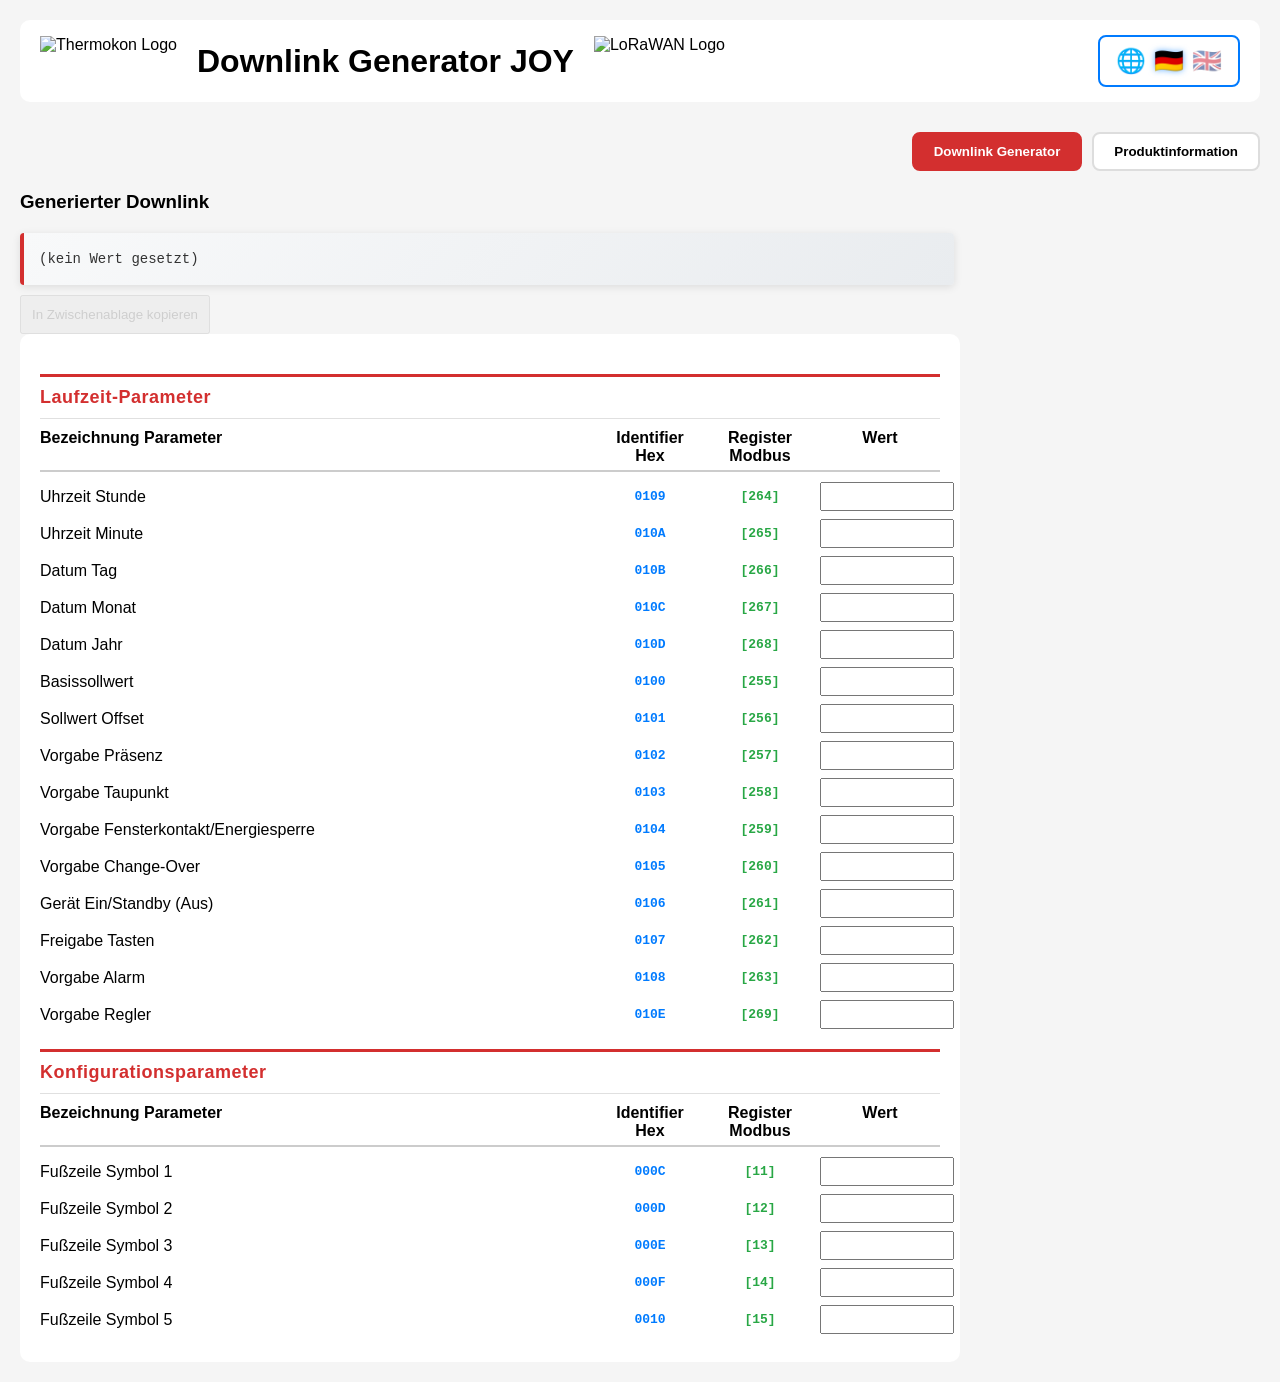
==== Downlink Generator JOY Version 1.html @ 2ddb5fb7 "Add files via upload" ====
<!DOCTYPE html>
<html lang="de">
<head>
<meta charset="UTF-8">
<title>Downlink Generator JOY LoRaWAN</title>
<style>
    body {
        font-family: Arial, sans-serif;
        margin: 20px;
        background: #f5f5f5;
    }
    .top-bar {
        display: flex;
        align-items: center;
        gap: 20px;
        margin-bottom: 20px;
        background: white;
        padding: 15px 20px;
        border-radius: 10px;
        justify-content: flex-start;
    }
    .logo {
        height: 50px;
        flex: 0 0 auto;
    }
    .logo-right {
        height: 50px;
        flex: 0 0 auto;
    }
    h1 {
        margin: 0;
        flex: 0 0 auto;
    }
    .container {
        background: white;
        padding: 20px;
        border-radius: 10px;
        max-width: 900px;
    }
    .header {
        display: flex;
        font-weight: bold;
        margin-bottom: 10px;
        border-bottom: 2px solid #ccc;
        padding-bottom: 5px;
        gap: 10px;
    }
    .header-param {
        flex: 1;
        min-width: 200px;
    }
    .header-hex {
        width: 100px;
        text-align: center;
    }
    .header-modbus {
        width: 100px;
        text-align: center;
    }
    .header-value {
        width: 120px;
        text-align: center;
    }
    .row {
        display: flex;
        margin-bottom: 8px;
        align-items: center;
        gap: 10px;
    }
    .topic {
        flex: 1;
        min-width: 200px;
    }
    .hex-col {
        width: 100px;
        text-align: center;
        font-family: monospace;
        font-weight: bold;
        color: #007bff;
    }
    .modbus-col {
        width: 100px;
        text-align: center;
        font-family: monospace;
        font-weight: bold;
        color: #28a745;
    }
    .input {
        width: 120px;
    }
    input {
        width: 100%;
        padding: 5px;
    }
    #output {
        margin-top: 20px;
        padding: 15px;
        background: linear-gradient(135deg, #f8f9fa 0%, #e9ecef 100%);
        border-left: 4px solid #d32f2f;
        color: #333;
        font-family: monospace;
        word-break: break-all;
        max-width: 900px;
        border-radius: 4px;
        box-shadow: 0 2px 8px rgba(0, 0, 0, 0.1);
        font-size: 14px;
        line-height: 1.6;
    }
    button {
        margin-top: 10px;
        padding: 10px;
        cursor: pointer;
    }
    button:disabled {
        opacity: 0.5;
        cursor: not-allowed;
    }
    .language-toggle {
        margin-left: auto;
        display: flex;
        align-items: center;
        gap: 10px;
    }
    .language-toggle button {
        background: white;
        border: 2px solid #007bff;
        border-radius: 8px;
        padding: 10px 16px;
        cursor: pointer;
        font-size: 24px;
        margin-top: 0;
        transition: all 0.3s ease;
        display: flex;
        gap: 8px;
        align-items: center;
    }
    .language-toggle button:hover {
        box-shadow: 0 4px 12px rgba(0, 0, 0, 0.15);
        transform: translateY(-2px);
    }
    .flag {
        opacity: 0.5;
        transition: opacity 0.3s ease;
    }
    .flag.active {
        opacity: 1;
        filter: drop-shadow(0 0 3px rgba(0, 123, 255, 0.6));
    }
    .page-tabs {
        display: flex;
        gap: 10px;
        margin-bottom: 20px;
        justify-content: flex-end;
    }
    .page-tab {
        padding: 10px 20px;
        background: white;
        border: 2px solid #ddd;
        border-radius: 8px;
        cursor: pointer;
        font-weight: 600;
        transition: all 0.3s ease;
    }
    .page-tab:hover {
        border-color: #007bff;
        color: #007bff;
    }
    .page-tab.active {
        background: #d32f2f;
        color: white;
        border-color: #d32f2f;
    }
    .page {
        display: none;
    }
    .page.active {
        display: block;
    }
    .info-content {
        background: white;
        padding: 30px;
        border-radius: 10px;
        max-width: 900px;
    }
    .info-grid {
        display: grid;
        grid-template-columns: 1fr 1fr;
        gap: 30px;
        align-items: center;
    }
    .info-image {
        text-align: center;
    }
    .info-image img {
        max-width: 100%;
        height: auto;
        border-radius: 8px;
        box-shadow: 0 4px 12px rgba(0, 0, 0, 0.15);
    }
    .info-text h2 {
        color: #d32f2f;
        margin-bottom: 15px;
    }
    .info-text p {
        color: #555;
        line-height: 1.6;
        margin-bottom: 15px;
    }
    .info-features {
        list-style: none;
        padding: 0;
    }
    .info-features li {
        padding: 8px 0;
        border-bottom: 1px solid #eee;
        color: #555;
    }
    .info-features li:before {
        content: "✓ ";
        color: #d32f2f;
        font-weight: bold;
        margin-right: 8px;
    }
    .section-title {
        margin-top: 20px !important;
        margin-bottom: 10px !important;
        padding: 10px 0;
        border-top: 3px solid #d32f2f;
        border-bottom: 1px solid #e0e0e0;
        font-weight: 700;
        font-size: 18px;
        color: #d32f2f;
        letter-spacing: 0.5px;
        text-transform: capitalize;
    }
</style>
</head>
<body>

<div class="top-bar">
    <img src="https://www.thermokon.de/typo3conf/ext/tm_thermokon/Resources/Public/Img/thermokon_logo.svg" alt="Thermokon Logo" class="logo">
    <h1 id="mainTitle">Downlink Generator JOY</h1>
    <img src="https://upload.wikimedia.org/wikipedia/commons/thumb/1/13/LoRaWAN_Logo.svg/1280px-LoRaWAN_Logo.svg.png" alt="LoRaWAN Logo" class="logo-right">
    <div class="language-toggle">
        <button onclick="toggleLanguage()"><span id="langIcon">🌐</span> <span class="flag active" id="deFlag">🇩🇪</span><span class="flag" id="enFlag">🇬🇧</span></button>
    </div>
</div>

<div class="page-tabs">
    <button class="page-tab active" onclick="switchPage('generator')" id="tab-generator">Downlink Generator</button>
    <button class="page-tab" onclick="switchPage('info')" id="tab-info">Produktinformation</button>
</div>

<div id="generator" class="page active">
<h3 id="outputTitle">Generierter Downlink</h3>
<div id="output">(kein Wert gesetzt)</div>
<button onclick="copyToClipboard()" id="copyBtn" disabled>In Zwischenablage kopieren</button>

<div class="container">

    <div id="topicContainer"></div>

</div>
</div>

<div id="info" class="page">
<div class="info-content">
    <div class="info-grid">
        <div class="info-image">
            <img src="https://www.thermokon.de/typo3conf/ext/tm_thermokon/Resources/Public/Img/thermokon_logo.svg" alt="Thermokon JOY">
        </div>
        <div class="info-text">
            <h2 id="infoTitle">LoRaWAN Sensor - Thermokon JOY</h2>
            <p id="infoDesc">Der Thermokon JOY ist ein leistungsstarker LoRaWAN-Sensor für professionelle Raumklimaregelung und Überwachung. Mit der intuitiven Downlink-Generator-Software können Sie alle Parameter und Einstellungen einfach fernsteuern.</p>
            <h3 style="color: #d32f2f; font-size: 14px; margin-top: 20px;">Eigenschaften:</h3>
            <ul class="info-features" id="infoFeatures">
                <li>LoRaWAN-Kommunikation</li>
                <li>Präzise Temperatur- und Feuchtemessung</li>
                <li>Fernkonfiguration über Downlinks</li>
                <li>Echtzeit-Datenübertragung</li>
                <li>Energieeffiziente Batteriebetrieb</li>
                <li>Mehrsprachige Bedienung</li>
            </ul>
        </div>
    </div>
</div>
</div>

<script>
// ==== SPRACH-SYSTEM ====
let currentLanguage = 'de';

const translations = {
    de: {
        mainTitle: 'Downlink Generator JOY',
        runtimeParam: 'Laufzeit-Parameter',
        configParam: 'Konfigurationsparameter',
        paramHeader: 'Parameter - Hex - Modbus',
        paramColumn: 'Bezeichnung Parameter',
        valueHeader: 'Wert',
        outputTitle: 'Generierter Downlink',
        noValue: '(kein Wert gesetzt)',
        copyBtn: 'In Zwischenablage kopieren',
        copied: 'Downlink kopiert!',
        tabGenerator: 'Downlink Generator',
        tabInfo: 'Produktinformation',
        langBtn: 'EN'
    },
    en: {
        mainTitle: 'Downlink Generator JOY',
        runtimeParam: 'Runtime Parameters',
        configParam: 'Configuration Parameters',
        paramHeader: 'Parameter - Hex - Modbus',
        paramColumn: 'Parameter Description',
        valueHeader: 'Value',
        outputTitle: 'Generated Downlink',
        noValue: '(no value set)',
        copyBtn: 'Copy to Clipboard',
        copied: 'Downlink copied!',
        tabGenerator: 'Downlink Generator',
        tabInfo: 'Product Information',
        langBtn: 'DE'
    }
};

const runtimeParametersData = [
    { de: "Uhrzeit Stunde", en: "Time Hour", hex: "0109", meta: 264 },
    { de: "Uhrzeit Minute", en: "Time Minute", hex: "010A", meta: 265 },
    { de: "Datum Tag", en: "Date Day", hex: "010B", meta: 266 },
    { de: "Datum Monat", en: "Date Month", hex: "010C", meta: 267 },
    { de: "Datum Jahr", en: "Date Year", hex: "010D", meta: 268 },
    { de: "Basissollwert", en: "Base Setpoint", hex: "0100", meta: 255 },
    { de: "Sollwert Offset", en: "Setpoint Offset", hex: "0101", meta: 256 },
    { de: "Vorgabe Präsenz", en: "Presence Setting", hex: "0102", meta: 257 },
    { de: "Vorgabe Taupunkt", en: "Dew Point Setting", hex: "0103", meta: 258 },
    { de: "Vorgabe Fensterkontakt/Energiesperre", en: "Window Contact/Energy Lock", hex: "0104", meta: 259 },
    { de: "Vorgabe Change-Over", en: "Change-Over Setting", hex: "0105", meta: 260 },
    { de: "Gerät Ein/Standby (Aus)", en: "Device On/Standby (Off)", hex: "0106", meta: 261 },
    { de: "Freigabe Tasten", en: "Button Enable", hex: "0107", meta: 262 },
    { de: "Vorgabe Alarm", en: "Alarm Setting", hex: "0108", meta: 263 },
    { de: "Vorgabe Regler", en: "Controller Setting", hex: "010E", meta: 269 }
];

const configParametersData = [
    { de: "Fußzeile Symbol 1", en: "Footer Symbol 1", hex: "000C", meta: 11 },
    { de: "Fußzeile Symbol 2", en: "Footer Symbol 2", hex: "000D", meta: 12 },
    { de: "Fußzeile Symbol 3", en: "Footer Symbol 3", hex: "000E", meta: 13 },
    { de: "Fußzeile Symbol 4", en: "Footer Symbol 4", hex: "000F", meta: 14 },
    { de: "Fußzeile Symbol 5", en: "Footer Symbol 5", hex: "0010", meta: 15 }
];

function t(key) {
    return translations[currentLanguage][key] || key;
}

function renderParameterSection(title, parameters, startIndex) {
    const container = document.getElementById("topicContainer");
    
    // Section Titel
    const sectionTitle = document.createElement("h3");
    sectionTitle.textContent = title;
    sectionTitle.className = "section-title";
    container.appendChild(sectionTitle);
    
    // Header
    const header = document.createElement("div");
    header.className = "header";
    header.innerHTML = `
        <div class="header-param">${t('paramColumn')}</div>
        <div class="header-hex">Identifier Hex</div>
        <div class="header-modbus">Register Modbus</div>
        <div class="header-value">${t('valueHeader')}</div>
    `;
    container.appendChild(header);
    
    // Rows
    parameters.forEach((p, index) => {
        const row = document.createElement("div");
        row.className = "row";
        const paramName = p[currentLanguage];
        
        row.innerHTML = `
            <div class="topic">${paramName}</div>
            <div class="hex-col">${p.hex}</div>
            <div class="modbus-col">[${p.meta}]</div>
            <div class="input">
                <input type="number" min="0" max="65535" data-index="${startIndex + index}">
            </div>
        `;
        
        container.appendChild(row);
    });
}

function renderUI() {
    const container = document.getElementById("topicContainer");
    container.innerHTML = '';
    document.getElementById('mainTitle').textContent = t('mainTitle');
    document.getElementById('outputTitle').textContent = t('outputTitle');
    document.getElementById('copyBtn').textContent = t('copyBtn');
    
    // Update Tab Labels
    document.getElementById('tab-generator').textContent = t('tabGenerator');
    document.getElementById('tab-info').textContent = t('tabInfo');
    
    // Update Flaggen
    if (currentLanguage === 'de') {
        document.getElementById('deFlag').classList.add('active');
        document.getElementById('enFlag').classList.remove('active');
    } else {
        document.getElementById('deFlag').classList.remove('active');
        document.getElementById('enFlag').classList.add('active');
    }
    
    renderParameterSection(t('runtimeParam'), runtimeParametersData, 0);
    renderParameterSection(t('configParam'), configParametersData, runtimeParametersData.length);
    document.getElementById("output").innerText = t('noValue');
}

function toggleLanguage() {
    currentLanguage = currentLanguage === 'de' ? 'en' : 'de';
    renderUI();
    updateInfoPage();
}

// ==== PAGE SWITCHING ====
function switchPage(page) {
    // Hide all pages
    document.querySelectorAll('.page').forEach(p => p.classList.remove('active'));
    document.querySelectorAll('.page-tab').forEach(tab => tab.classList.remove('active'));
    
    // Show selected page
    document.getElementById(page).classList.add('active');
    document.getElementById('tab-' + page).classList.add('active');
    
    // Re-render if switching to generator
    if (page === 'generator') {
        generateDownlink();
    }
}

// ==== UPDATE INFO PAGE WITH LANGUAGE ====
function updateInfoPage() {
    if (currentLanguage === 'de') {
        document.getElementById('infoTitle').textContent = 'LoRaWAN Sensor - Thermokon JOY';
        document.getElementById('infoDesc').textContent = 'Der Thermokon JOY ist ein leistungsstarker LoRaWAN-Sensor für professionelle Raumklimaregelung und Überwachung. Mit der intuitiven Downlink-Generator-Software können Sie alle Parameter und Einstellungen einfach fernsteuern.';
        const features = ['LoRaWAN-Kommunikation', 'Präzise Temperatur- und Feuchtemessung', 'Fernkonfiguration über Downlinks', 'Echtzeit-Datenübertragung', 'Energieeffiziente Batteriebetrieb', 'Mehrsprachige Bedienung'];
        updateFeatures(features);
    } else {
        document.getElementById('infoTitle').textContent = 'LoRaWAN Sensor - Thermokon JOY';
        document.getElementById('infoDesc').textContent = 'The Thermokon JOY is a powerful LoRaWAN sensor for professional room climate control and monitoring. With the intuitive Downlink Generator software, you can remotely control all parameters and settings with ease.';
        const features = ['LoRaWAN Communication', 'Precise Temperature and Humidity Measurement', 'Remote Configuration via Downlinks', 'Real-Time Data Transmission', 'Energy-Efficient Battery Operation', 'Multilingual Interface'];
        updateFeatures(features);
    }
}

function updateFeatures(features) {
    const featuresList = document.getElementById('infoFeatures');
    featuresList.innerHTML = features.map(f => `<li>${f}</li>`).join('');
}

renderUI();
updateInfoPage();

// ==== HEX HELFER ====
function toHex(value) {
    let hex = Number(value).toString(16).toUpperCase();
    return hex.padStart(4, "0");
}

// ==== DOWNLINK GENERIEREN ====
function generateDownlink() {
    let result = "";
    let count = 0;
    const allParameters = [...runtimeParametersData, ...configParametersData];

    document.querySelectorAll("input").forEach(input => {
        if (input.value !== "" && count < 10) {
            const index = input.dataset.index;
            const parameter = allParameters[index];

            const valueHex = toHex(input.value);
            result += parameter.hex + valueHex;

            count++;
        }
    });

    const isEmpty = !result || result === "";
    document.getElementById("output").innerText = result || t('noValue');
    document.getElementById("copyBtn").disabled = isEmpty;
}

// ==== EVENT LISTENER ====
document.addEventListener("input", generateDownlink);

// ==== COPY FUNKTION ====
function copyToClipboard() {
    const text = document.getElementById("output").innerText;
    navigator.clipboard.writeText(text);
    alert(t('copied'));
}
</script>

</body>
</html>
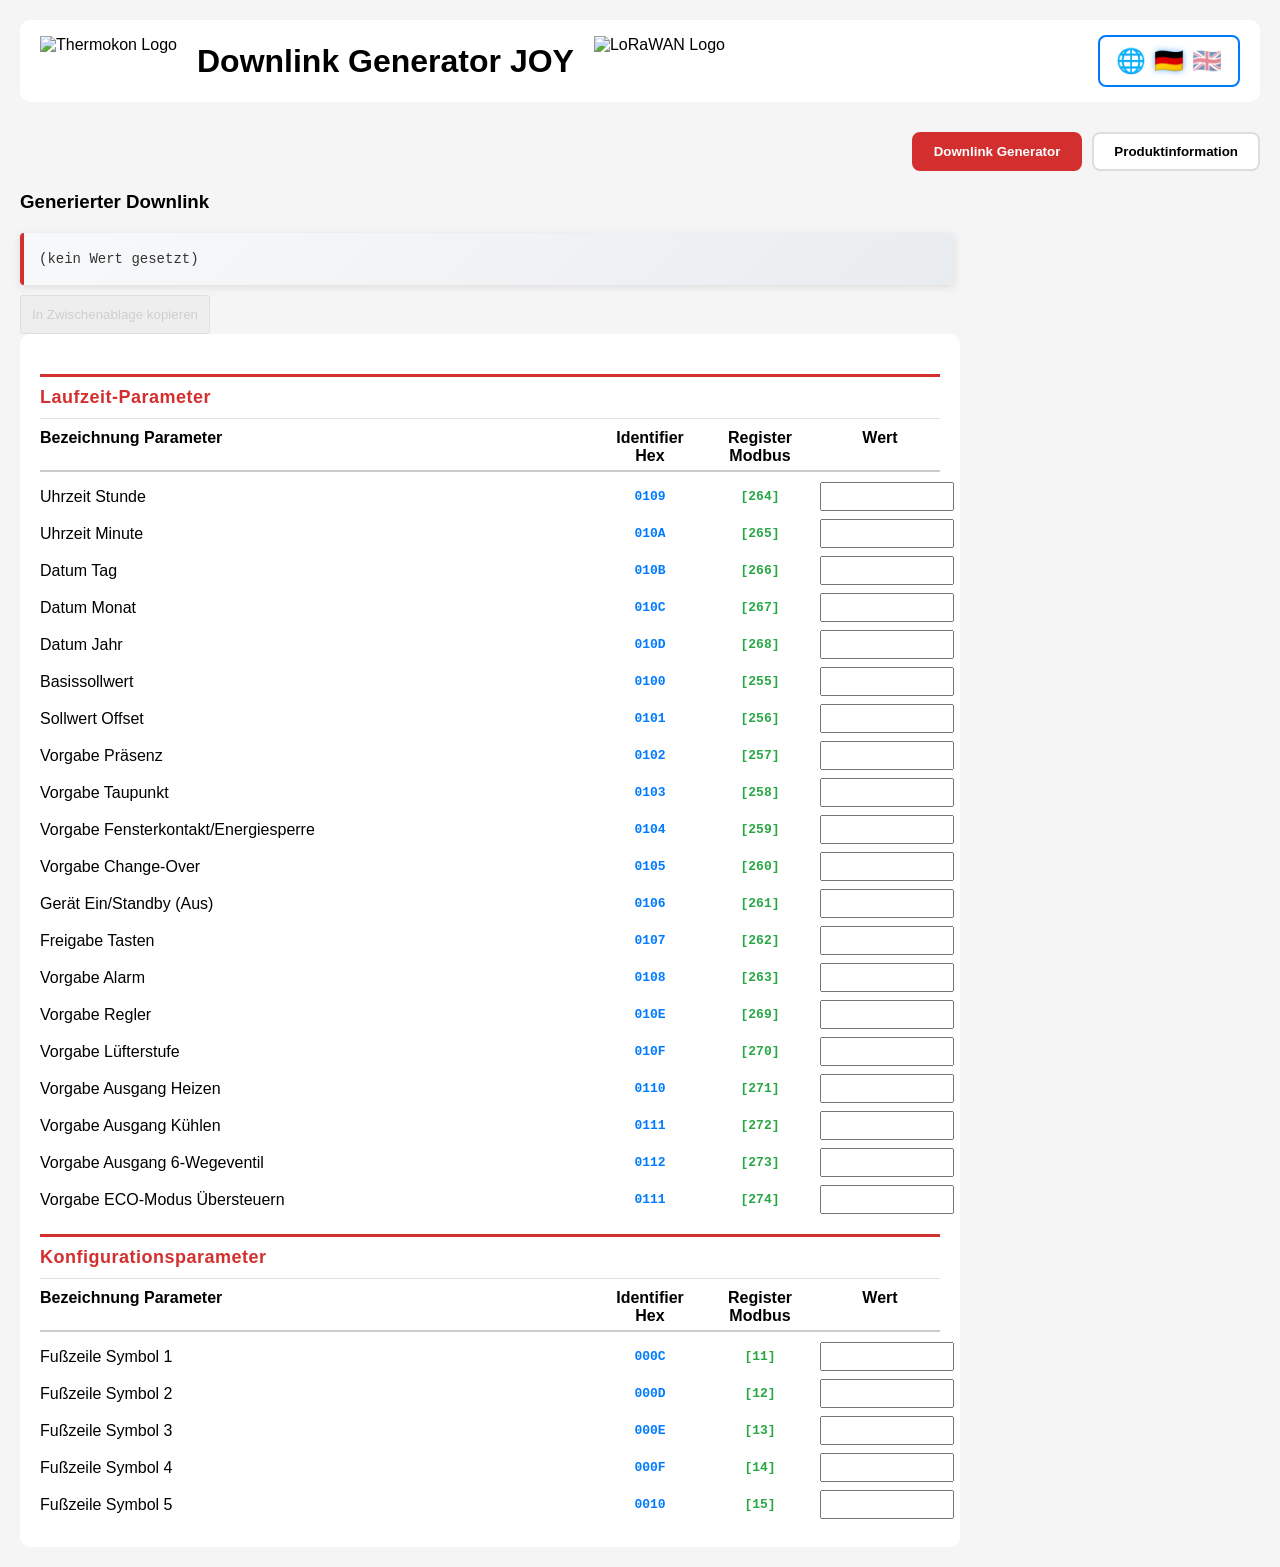
==== commit 7cc3faa1: "Add files via upload" ====
--- a/Downlink Generator JOY Version 1.html
+++ b/Downlink Generator JOY Version 1.html
@@ -338,7 +338,12 @@
     { de: "Gerät Ein/Standby (Aus)", en: "Device On/Standby (Off)", hex: "0106", meta: 261 },
     { de: "Freigabe Tasten", en: "Button Enable", hex: "0107", meta: 262 },
     { de: "Vorgabe Alarm", en: "Alarm Setting", hex: "0108", meta: 263 },
-    { de: "Vorgabe Regler", en: "Controller Setting", hex: "010E", meta: 269 }
+    { de: "Vorgabe Regler", en: "Controller Setting", hex: "010E", meta: 269 },
+    { de: "Vorgabe Lüfterstufe", en: "Fan Level Setting", hex: "010F", meta: 270 },
+    { de: "Vorgabe Ausgang Heizen", en: "Heating Output Setting", hex: "0110", meta: 271 },
+    { de: "Vorgabe Ausgang Kühlen", en: "Cooling Output Setting", hex: "0111", meta: 272 },
+    { de: "Vorgabe Ausgang 6-Wegeventil", en: "6-Way Valve Output Setting", hex: "0112", meta: 273 },
+    { de: "Vorgabe ECO-Modus Übersteuern", en: "ECO Mode Override", hex: "0111", meta: 274 }
 ];
 
 const configParametersData = [
